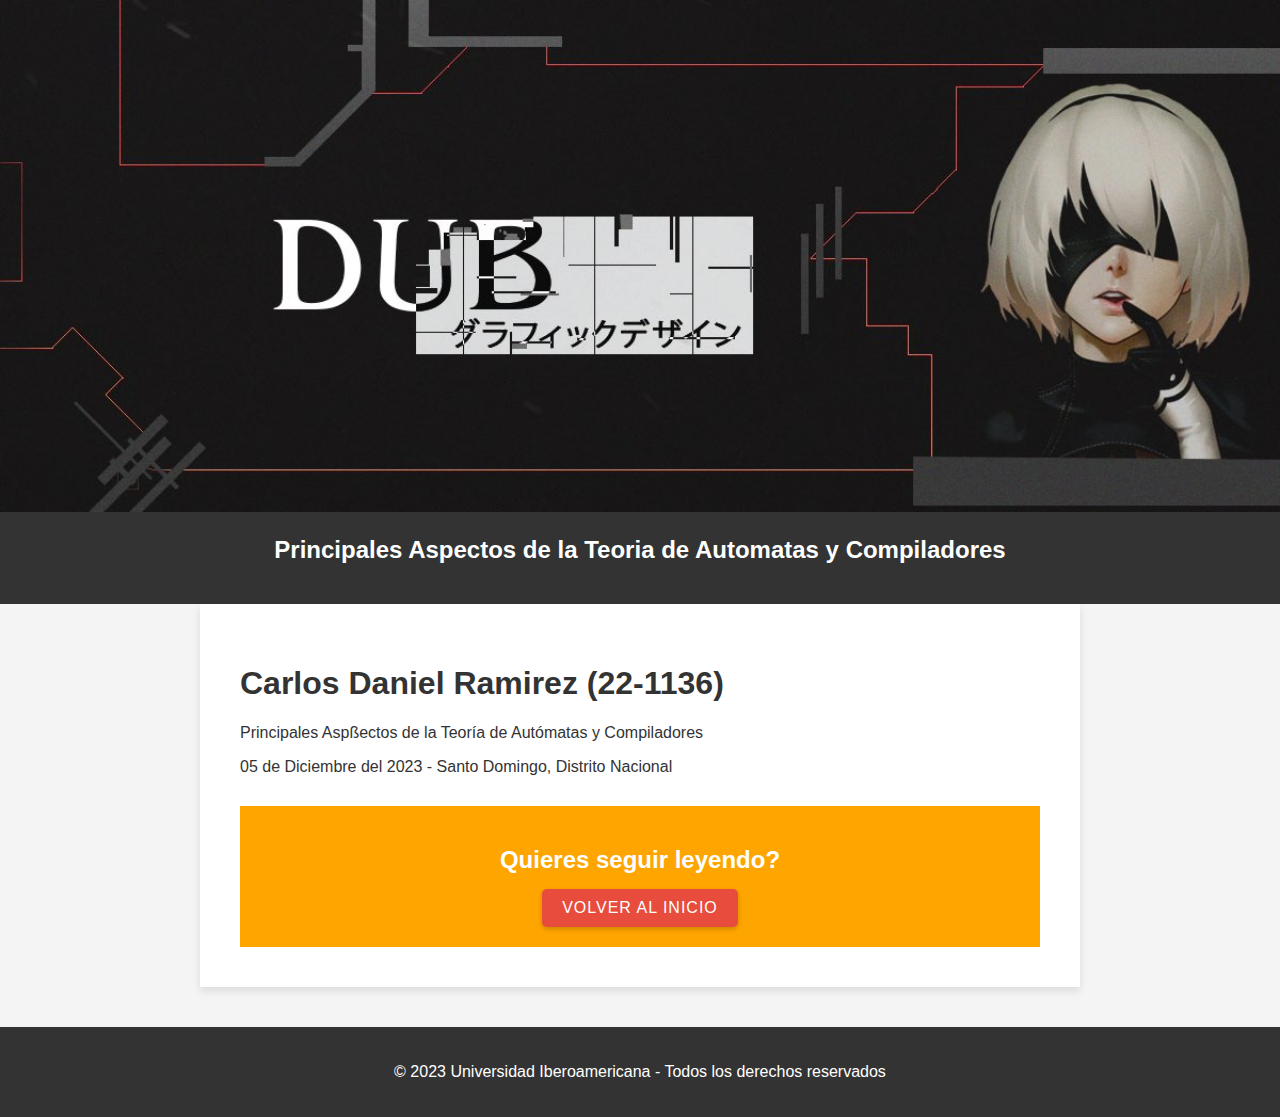
==== blog-01.html @ ea70f9d9 "create first blog page" ====
<!DOCTYPE html>
<html lang="es">

<head>
    <meta charset="UTF-8">
    <title>Teoría de Autómatas y Compiladores</title>
    <link rel="stylesheet" href="styles.css">
    <link rel="stylesheet" href="https://cdnjs.cloudflare.com/ajax/libs/font-awesome/5.15.1/css/all.min.css">
</head>
<header>
    <img src="images/banner.jpg" alt="Banner de Teoría de Autómatas y Compiladores" class="banner">
    <h2>Principales Aspectos de la Teoria de Automatas y Compiladores</h2>
</header>

<body>
    <div class="content-container">
        <h1>Carlos Daniel Ramirez (22-1136)</h1>
        <p>Principales Aspßectos de la Teoría de Autómatas y Compiladores</p>
        <p>05 de Diciembre del 2023 - Santo Domingo, Distrito Nacional</p>
        </header>
        <section class="cta-section">
            <h2>Quieres seguir leyendo?</h2>
            <button class="cta-button">Volver al inicio</button>
        </section>
    </div>
</body>
<script src="script.js"></script>
<footer>
    <p>&copy; 2023 Universidad Iberoamericana - Todos los derechos reservados</p>
</footer>

</html>
---- styles.css ----
body, html {
    height: 100%;
    margin: 0;
    font-family: 'Arial', sans-serif;
    background: #f4f4f4;
    color: #333;
}

header {
    background: #333;
    color: #fff;
    padding-bottom: 20px;
    text-align: center;
}

header .banner {
    width: 100%;
    height: auto;
}

.title-section {
    text-align: center;
    padding: 20px;
}

.title-section h1 {
    margin: 0;
    color: #ffcc00; /* Adjust the color to match the banner */
    font-size: 2.5em;
}

.title-section h2 {
    margin: 5px 0;
    color: #ffffff;
    font-size: 1.5em;
}

.title-section p {
    margin: 5px 0;
    font-size: 1.2em;
}

.course-details {
    background: #ffffff;
    padding: 20px;
    text-align: center;
    margin: 20px auto;
    max-width: 800px;
    box-shadow: 0 2px 5px rgba(0,0,0,0.1);
}

.card-container {
    display: flex;
    flex-wrap: wrap;
    justify-content: space-around;
    padding: 0 20px;
}

.card {
    background-color: #fff;
    border: 1px solid #ddd;
    border-radius: 4px;
    width: calc(33.333% - 40px);
    margin: 20px;
    text-align: center;
    text-decoration: none;
    color: #333;
    box-shadow: 0 2px 5px
}

.scroll-down-button-container {
    text-align: center;
    margin: 20px 0; /* Adjust margin as needed */
}

.scroll-down-button {
    background-color: #0056b3; /* Adjust background color as needed */
    color: #fff;
    border: none;
    padding: 10px 20px;
    font-size: 1.2em;
    cursor: pointer;
    border-radius: 5px;
    transition: background-color 0.3s ease;
    outline: none; /* Removes the outline to make it look better */
}

.scroll-down-button:hover {
    background-color: #003d82; /* Darker shade for hover effect */
}


@keyframes bounce {
    0%, 20%, 50%, 80%, 100% {
        transform: translateY(0);
    }
    40% {
        transform: translateY(-10px);
    }
    60% {
        transform: translateY(-5px);
    }
}

.scroll-down-button {
    /* ... (rest of the .scroll-down-button styles) */
    animation: bounce 2s infinite;
}

/* General content container */
.content-container {
    max-width: 800px;
    margin: auto;
    padding: 40px;
    background: #fff;
    box-shadow: 0 4px 8px rgba(0, 0, 0, 0.1);
}

/* Header styles */
header {
    position: relative;
    padding-bottom: 20px;
}

header h1 {
    color: #e74c3c; /* dark red */
    font-size: 2em;
    margin-bottom: 10px;
}

header p {
    font-size: 1em;
    line-height: 1.6;
    color: #555;
}

/* CTA Section styles */
.cta-section {
    background: #ffa500; /* orange background */
    padding: 20px;
    text-align: center;
    margin-top: 30px; /* space between text and CTA section */
}

.cta-section h2 {
    color: #fff;
    margin-bottom: 15px;
}

.cta-button {
    background-color: #e74c3c; /* dark red */
    color: #fff;
    border: none;
    padding: 10px 20px;
    font-size: 1em;
    cursor: pointer;
    border-radius: 5px;
    box-shadow: 0 2px 5px rgba(0, 0, 0, 0.2);
    transition: background-color 0.3s ease;
    text-transform: uppercase;
    letter-spacing: 1px;
    display: inline-block; /* for proper spacing */
    margin: 0 auto; /* horizontally center the button */
}

.cta-button:hover {
    background-color: #c0392b; /* darker red */
}

/* Social media styles */
.social-media {
    position: absolute;
    right: 0;
    top: 50px; /* adjust as needed */
}

.social-icon {
    margin: 0 10px;
    color: #333;
    text-decoration: none;
    font-size: 1.5em;
    transition: color 0.3s ease;
}

.social-icon:hover {
    color: #e74c3c; /* dark red */
}

/* Footer styles */
footer {
    text-align: center;
    padding: 20px 0;
    margin-top: 40px; /* space between sections and footer */
    background: #333;
    color: #fff;
}

/* Add any additional styles you need here */
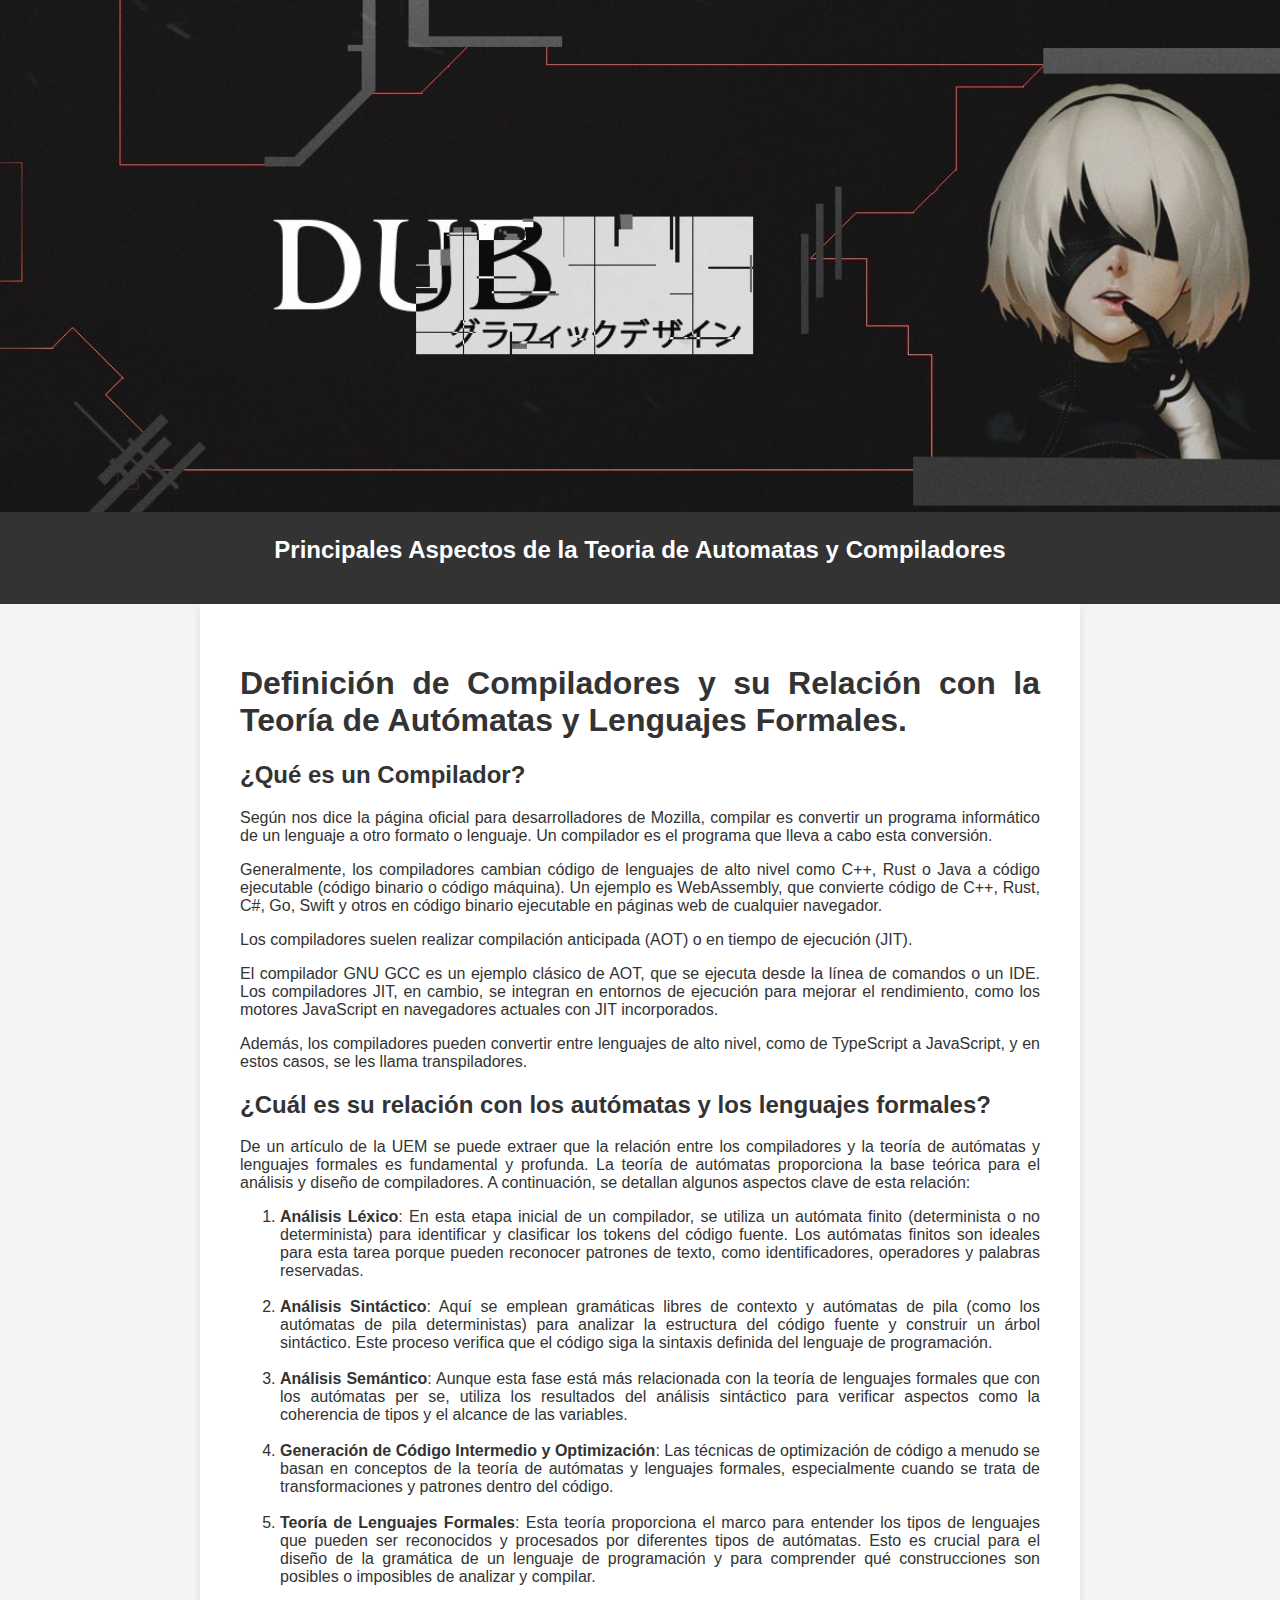
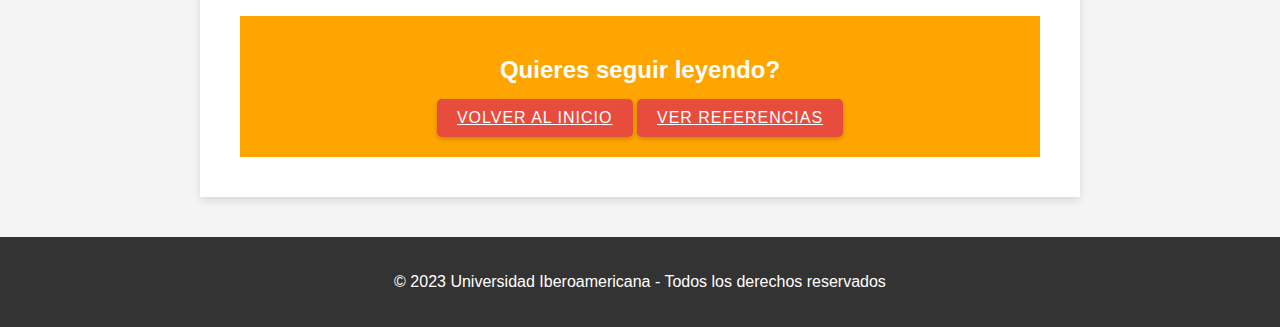
==== commit 4b64a6a4: "add blog-01 text" ====
--- a/blog-01.html
+++ b/blog-01.html
@@ -14,13 +14,38 @@
 
 <body>
     <div class="content-container">
-        <h1>Carlos Daniel Ramirez (22-1136)</h1>
-        <p>Principales Aspßectos de la Teoría de Autómatas y Compiladores</p>
-        <p>05 de Diciembre del 2023 - Santo Domingo, Distrito Nacional</p>
-        </header>
+        <h1>Definición de Compiladores y su Relación con la Teoría de Autómatas y Lenguajes Formales.</h1>
+
+        <h2>¿Qué es un Compilador?</h2>
+        <p>Según nos dice la página oficial para desarrolladores de Mozilla, compilar es convertir un programa informático de un lenguaje a otro formato o lenguaje. Un compilador es el programa que lleva a cabo esta conversión.</p>
+
+        <p>Generalmente, los compiladores cambian código de lenguajes de alto nivel como C++, Rust o Java a código ejecutable (código binario o código máquina). Un ejemplo es WebAssembly, que convierte código de C++, Rust, C#, Go, Swift y otros en código binario ejecutable en páginas web de cualquier navegador.</p>
+
+        <p>Los compiladores suelen realizar compilación anticipada (AOT) o en tiempo de ejecución (JIT).</p>
+
+        <p>El compilador GNU GCC es un ejemplo clásico de AOT, que se ejecuta desde la línea de comandos o un IDE. Los compiladores JIT, en cambio, se integran en entornos de ejecución para mejorar el rendimiento, como los motores JavaScript en navegadores actuales con JIT incorporados.</p>
+
+        <p>Además, los compiladores pueden convertir entre lenguajes de alto nivel, como de TypeScript a JavaScript, y en estos casos, se les llama transpiladores.</p>
+
+        <h2>¿Cuál es su relación con los autómatas y los lenguajes formales?</h2>
+
+        <p>De un artículo de la UEM se puede extraer que la relación entre los compiladores y la teoría de autómatas y lenguajes formales es fundamental y profunda. La teoría de autómatas proporciona la base teórica para el análisis y diseño de compiladores. A continuación, se detallan algunos aspectos clave de esta relación:</p>
+
+        <ol>
+            <li><strong>Análisis Léxico</strong>: En esta etapa inicial de un compilador, se utiliza un autómata finito (determinista o no determinista) para identificar y clasificar los tokens del código fuente. Los autómatas finitos son ideales para esta tarea porque pueden reconocer patrones de texto, como identificadores, operadores y palabras reservadas.</li>
+            <br/>
+            <li><strong>Análisis Sintáctico</strong>: Aquí se emplean gramáticas libres de contexto y autómatas de pila (como los autómatas de pila deterministas) para analizar la estructura del código fuente y construir un árbol sintáctico. Este proceso verifica que el código siga la sintaxis definida del lenguaje de programación.</li>
+            <br/>
+            <li><strong>Análisis Semántico</strong>: Aunque esta fase está más relacionada con la teoría de lenguajes formales que con los autómatas per se, utiliza los resultados del análisis sintáctico para verificar aspectos como la coherencia de tipos y el alcance de las variables.</li>
+            <br/>
+            <li><strong>Generación de Código Intermedio y Optimización</strong>: Las técnicas de optimización de código a menudo se basan en conceptos de la teoría de autómatas y lenguajes formales, especialmente cuando se trata de transformaciones y patrones dentro del código.</li>
+            <br/>
+            <li><strong>Teoría de Lenguajes Formales</strong>: Esta teoría proporciona el marco para entender los tipos de lenguajes que pueden ser reconocidos y procesados por diferentes tipos de autómatas. Esto es crucial para el diseño de la gramática de un lenguaje de programación y para comprender qué construcciones son posibles o imposibles de analizar y compilar.</li>
+        </ol>
         <section class="cta-section">
             <h2>Quieres seguir leyendo?</h2>
-            <button class="cta-button">Volver al inicio</button>
+            <a href="index.html" class="cta-button">Volver al inicio</a>
+            <a href="blog-06.html" class="cta-button">Ver Referencias</a>
         </section>
     </div>
 </body>
--- a/styles.css
+++ b/styles.css
@@ -114,6 +114,7 @@
     padding: 40px;
     background: #fff;
     box-shadow: 0 4px 8px rgba(0, 0, 0, 0.1);
+    text-align: justify;
 }
 
 /* Header styles */
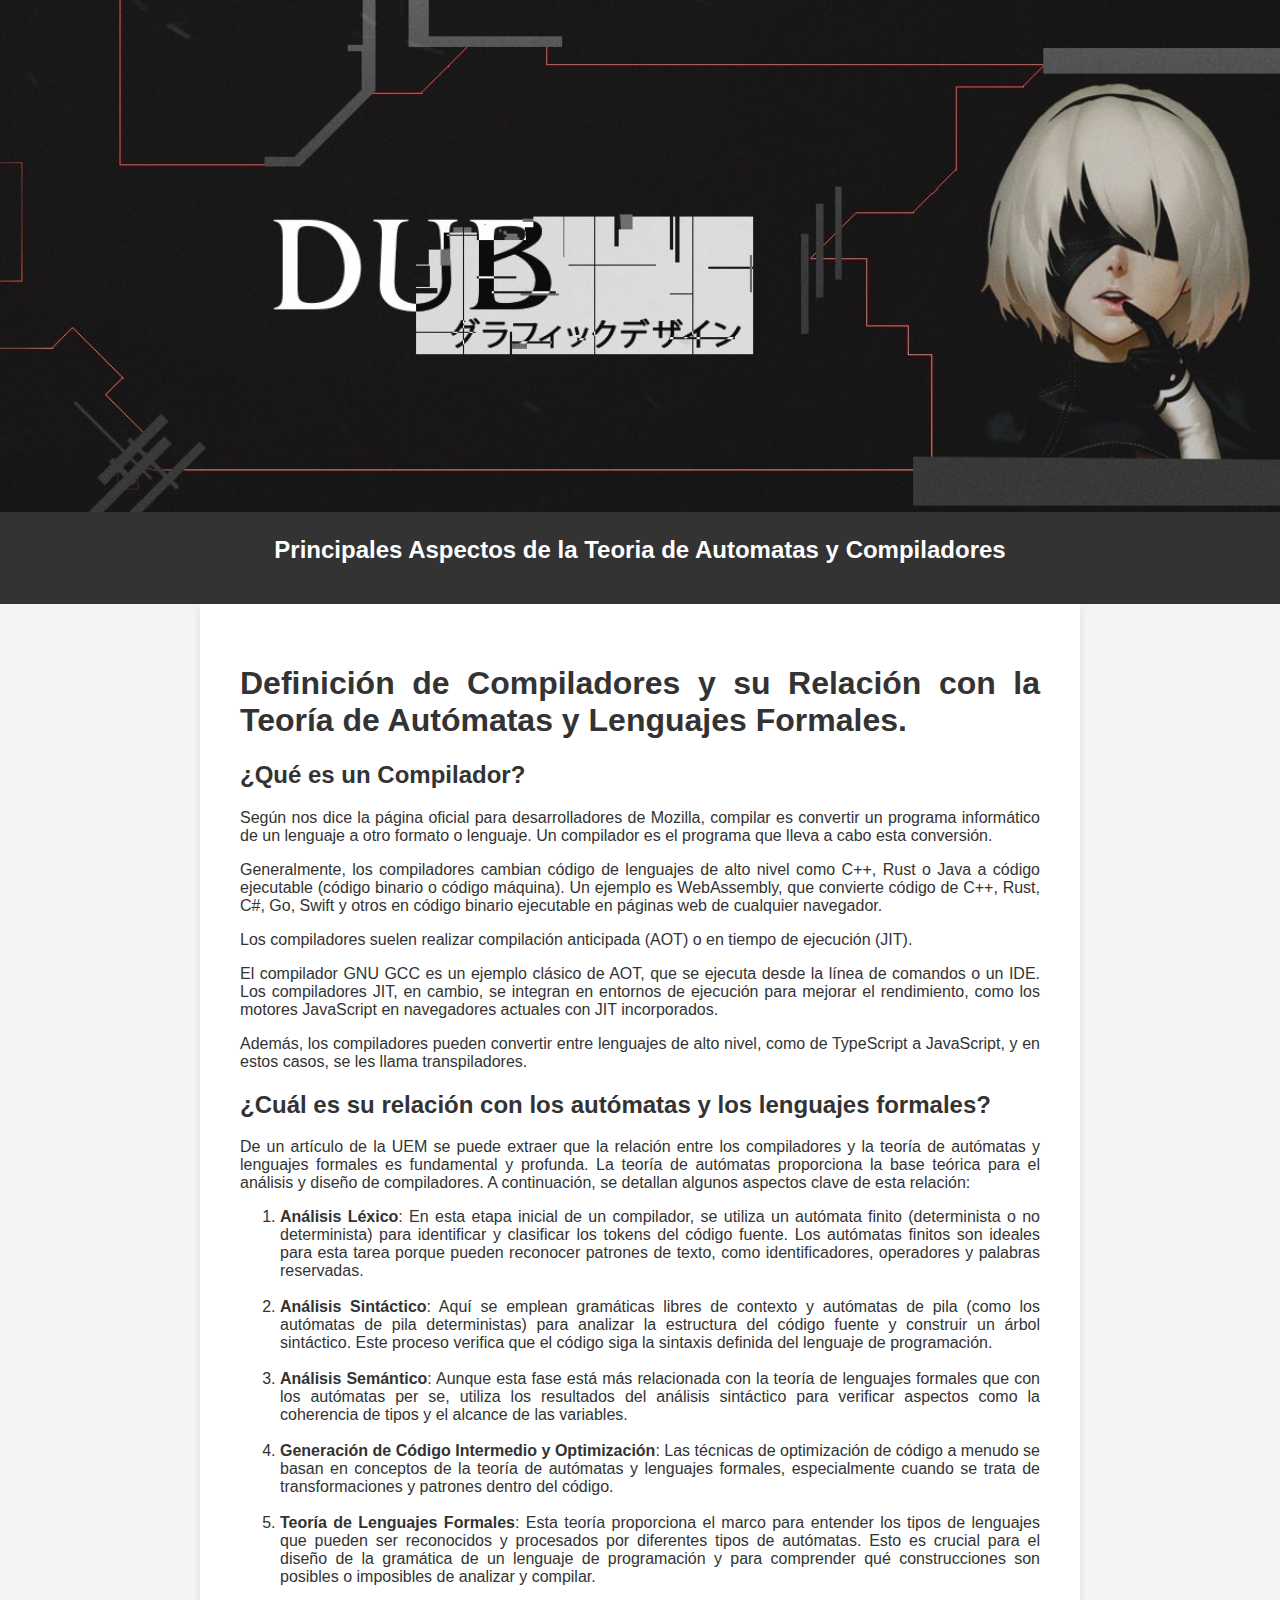
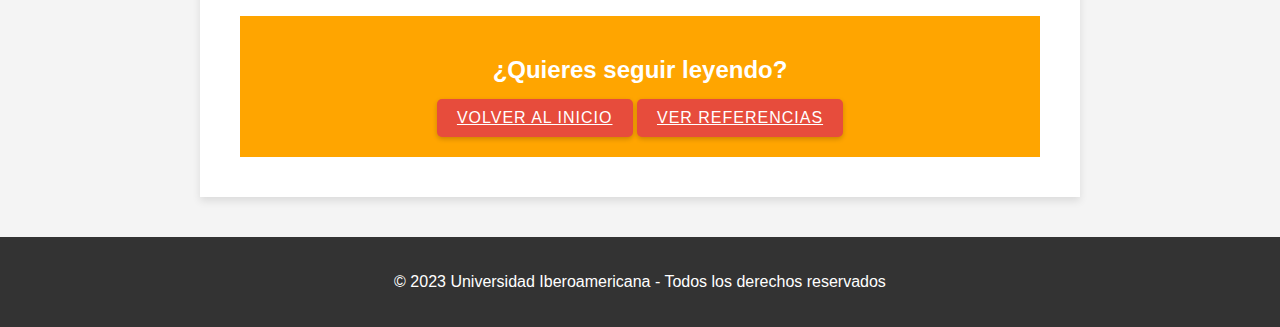
==== commit a9f1d1c9: "add references blog content" ====
--- a/blog-01.html
+++ b/blog-01.html
@@ -43,9 +43,9 @@
             <li><strong>Teoría de Lenguajes Formales</strong>: Esta teoría proporciona el marco para entender los tipos de lenguajes que pueden ser reconocidos y procesados por diferentes tipos de autómatas. Esto es crucial para el diseño de la gramática de un lenguaje de programación y para comprender qué construcciones son posibles o imposibles de analizar y compilar.</li>
         </ol>
         <section class="cta-section">
-            <h2>Quieres seguir leyendo?</h2>
+            <h2>¿Quieres seguir leyendo?</h2>
             <a href="index.html" class="cta-button">Volver al inicio</a>
-            <a href="blog-06.html" class="cta-button">Ver Referencias</a>
+            <a href="blog-references.html" class="cta-button">Ver Referencias</a>
         </section>
     </div>
 </body>
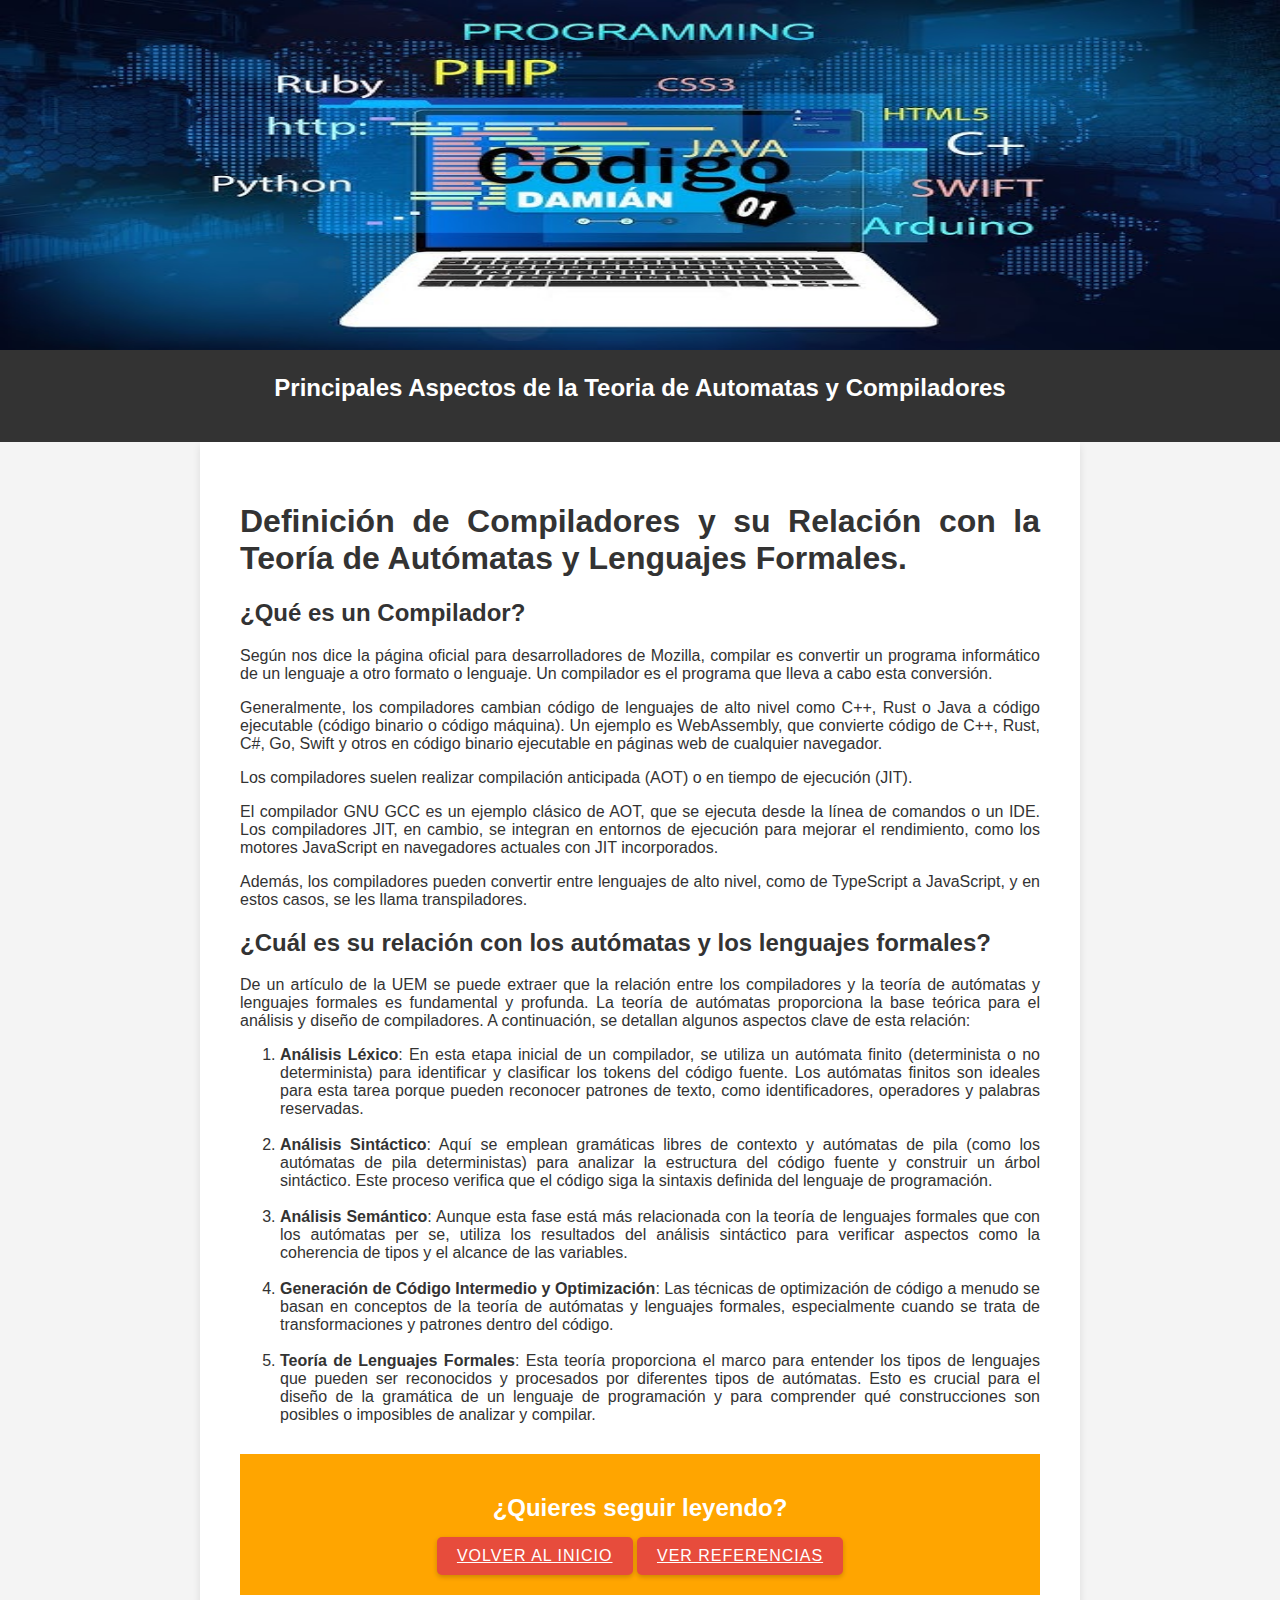
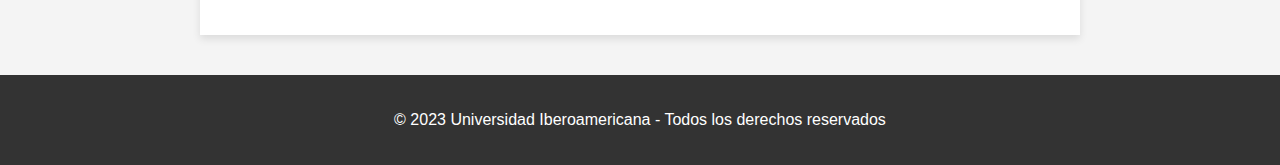
==== commit 2b0665d3: "update banner image" ====
--- a/blog-01.html
+++ b/blog-01.html
@@ -8,7 +8,7 @@
     <link rel="stylesheet" href="https://cdnjs.cloudflare.com/ajax/libs/font-awesome/5.15.1/css/all.min.css">
 </head>
 <header>
-    <img src="images/banner.jpg" alt="Banner de Teoría de Autómatas y Compiladores" class="banner">
+    <img src="images/banner.jpeg" alt="Banner de Teoría de Autómatas y Compiladores" class="banner">
     <h2>Principales Aspectos de la Teoria de Automatas y Compiladores</h2>
 </header>
 
--- a/styles.css
+++ b/styles.css
@@ -15,7 +15,7 @@
 
 header .banner {
     width: 100%;
-    height: auto;
+    height: 350px;
 }
 
 .title-section {
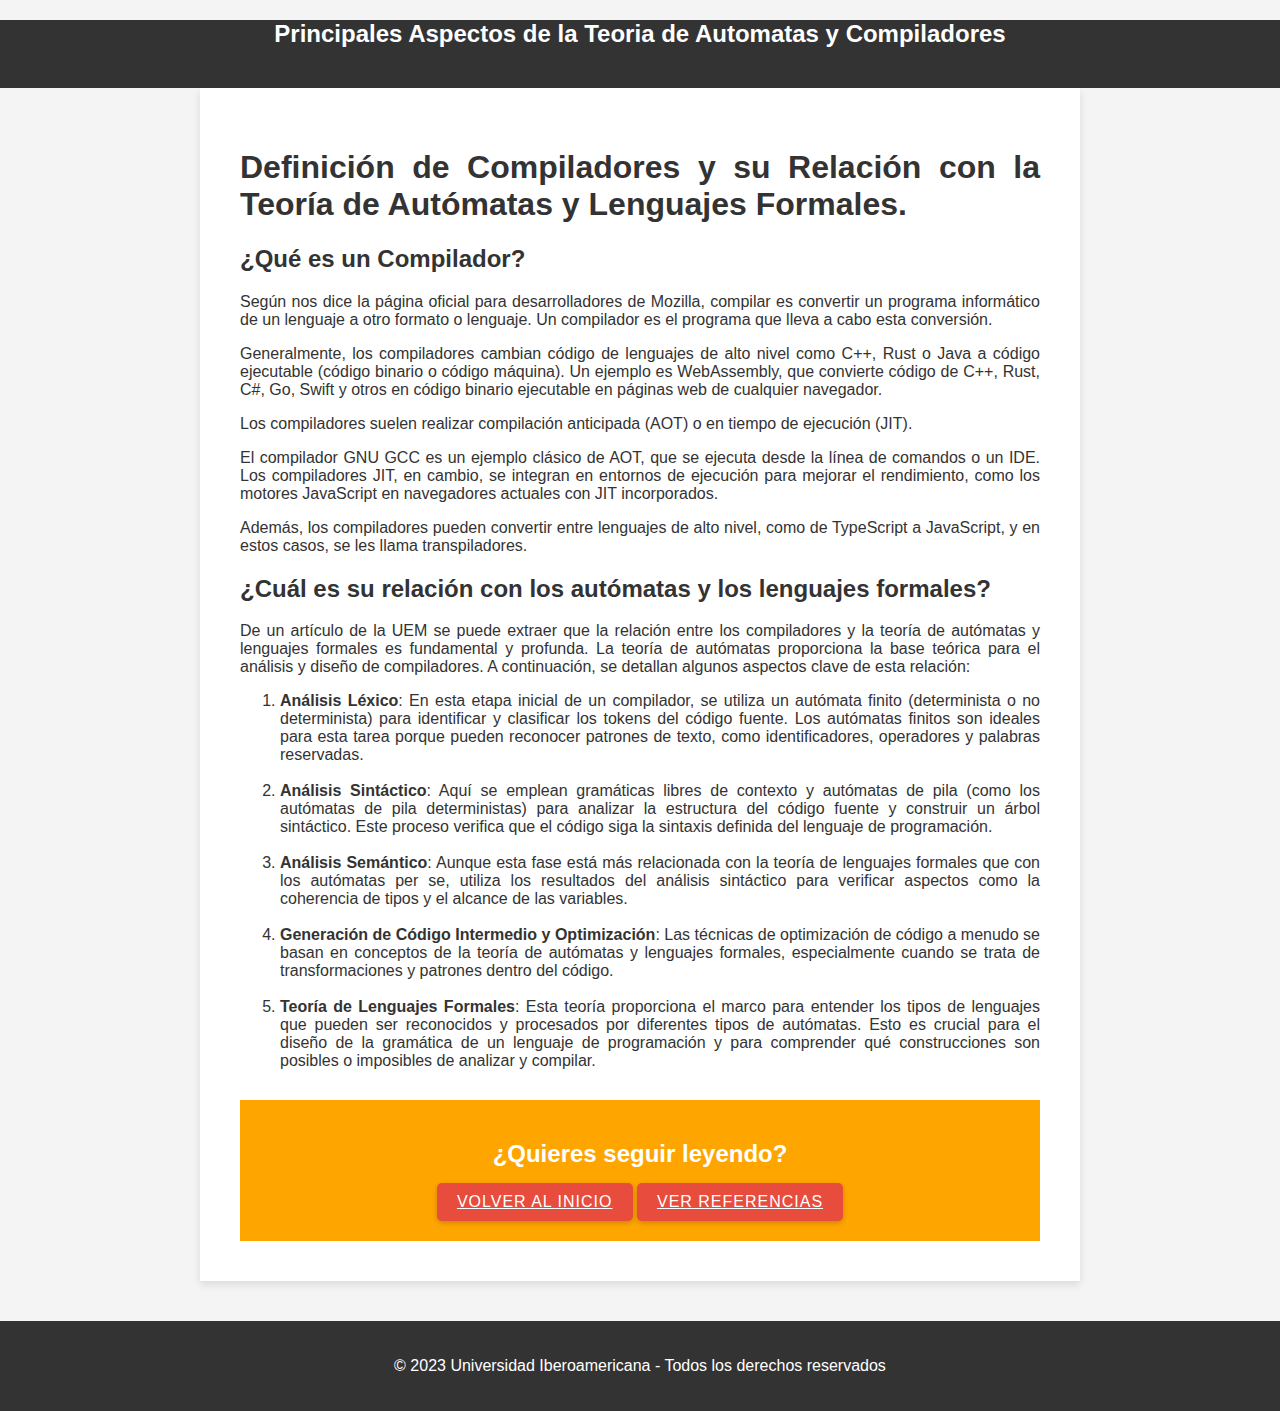
==== commit 65face76: "remove banner from blogs" ====
--- a/blog-01.html
+++ b/blog-01.html
@@ -8,7 +8,6 @@
     <link rel="stylesheet" href="https://cdnjs.cloudflare.com/ajax/libs/font-awesome/5.15.1/css/all.min.css">
 </head>
 <header>
-    <img src="images/banner.jpeg" alt="Banner de Teoría de Autómatas y Compiladores" class="banner">
     <h2>Principales Aspectos de la Teoria de Automatas y Compiladores</h2>
 </header>
 
